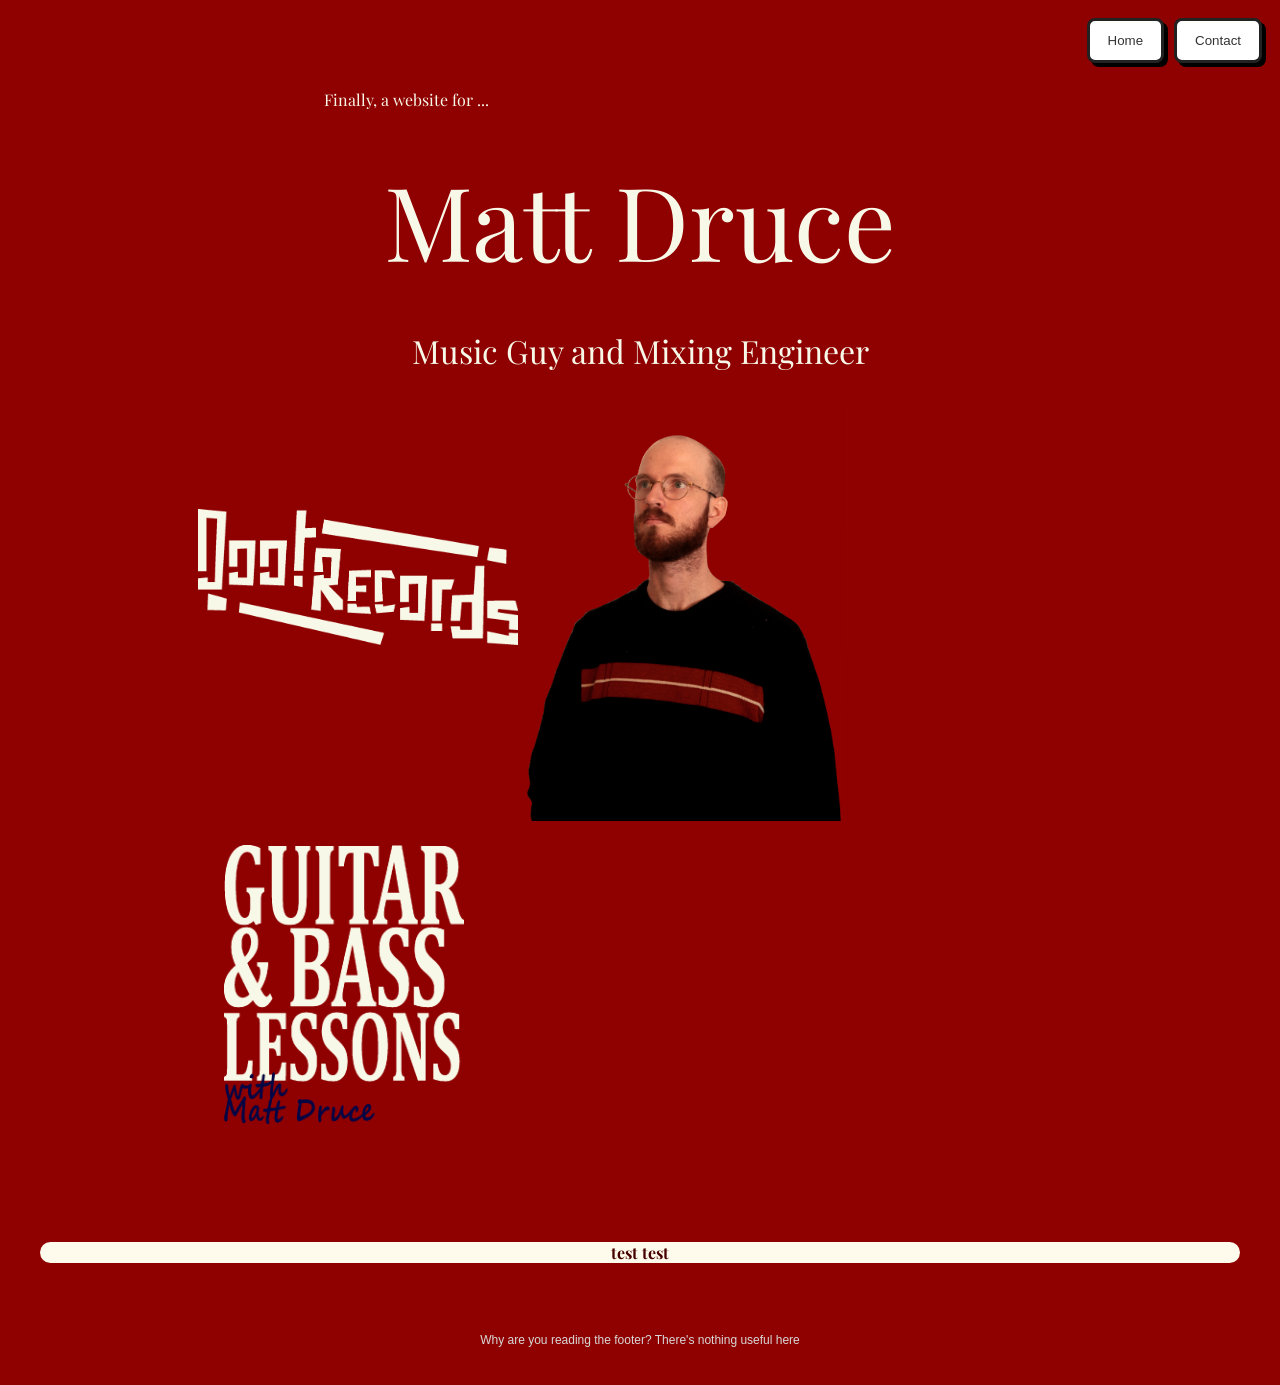
==== index.html @ 236d3b0e "tidying" ====
<!DOCTYPE html>
<html lang="en">
<head>
    <meta charset="UTF-8">
    <meta name="viewport" content="width=device-width, initial-scale=1.0">
    <title>Matt Druce</title>

    <link rel="preconnect" href="https://fonts.googleapis.com">
    <link rel="preconnect" href="https://fonts.gstatic.com" crossorigin>

    <!-- Playfair Display is very close to the font used -->
    <link href="https://fonts.googleapis.com/css2?family=Playfair+Display:wght@400;700&display=swap" rel="stylesheet">

    <link href="css\main.css" rel="stylesheet">
</head>
<body>

<nav>
    <a href=index.html>
        <button>Home</button>
    </a>
    <a href=contact.html><button>Contact</button></a>

</nav>

<main>
<div id="title">
    <p style="text-align: left; Padding-left: 25%">Finally, a website for ...</p>

    <h1>Matt Druce</h1>

    <h2>Music Guy and Mixing Engineer</h2>

</div>

<!-- main container, width = 70% of page, centered -->
<div id="contentBox" style="margin:0px auto; width:70%; display: inline-block">

 <!-- columns divs, float left, no margin so there is no space between column, width=1/3 -->
    <div id="column1" style="float:left; margin:0; width:33%; padding-top: 100px; min-width: fit-content;">
        <a href="https://dootrecords.github.io/dootrecords/">
            <img src="images\DR_dan_logo.png" alt="Doot Records" style="width: clamp(6rem, 32vw, 20rem);">
        </a>
    </div>

    <div id="column2" style="float:left; margin:0;width:33%; min-width: fit-content;">
            <img src="images\matt.png" alt="Matt">
    </div>

    <div id="column3" style="float:left; margin:0;width:33%; padding-top: 10px; padding-bottom:  70px; min-width: fit-content;">
        <a href=GandB.html>
            <img src="images\GandB.png" alt="Guitar and Bass Lessons with Matt Druce" style="width: clamp(6rem, 32vw, 15rem);">
        </a>
    </div>
    

</div>

<div class="roundedbox">
    <p style="color: #460000; font-weight: bold;">test test</p>
</div>


</main>

<footer>
    Why are you reading the footer? There's nothing useful here
</footer>

</body>
</html>
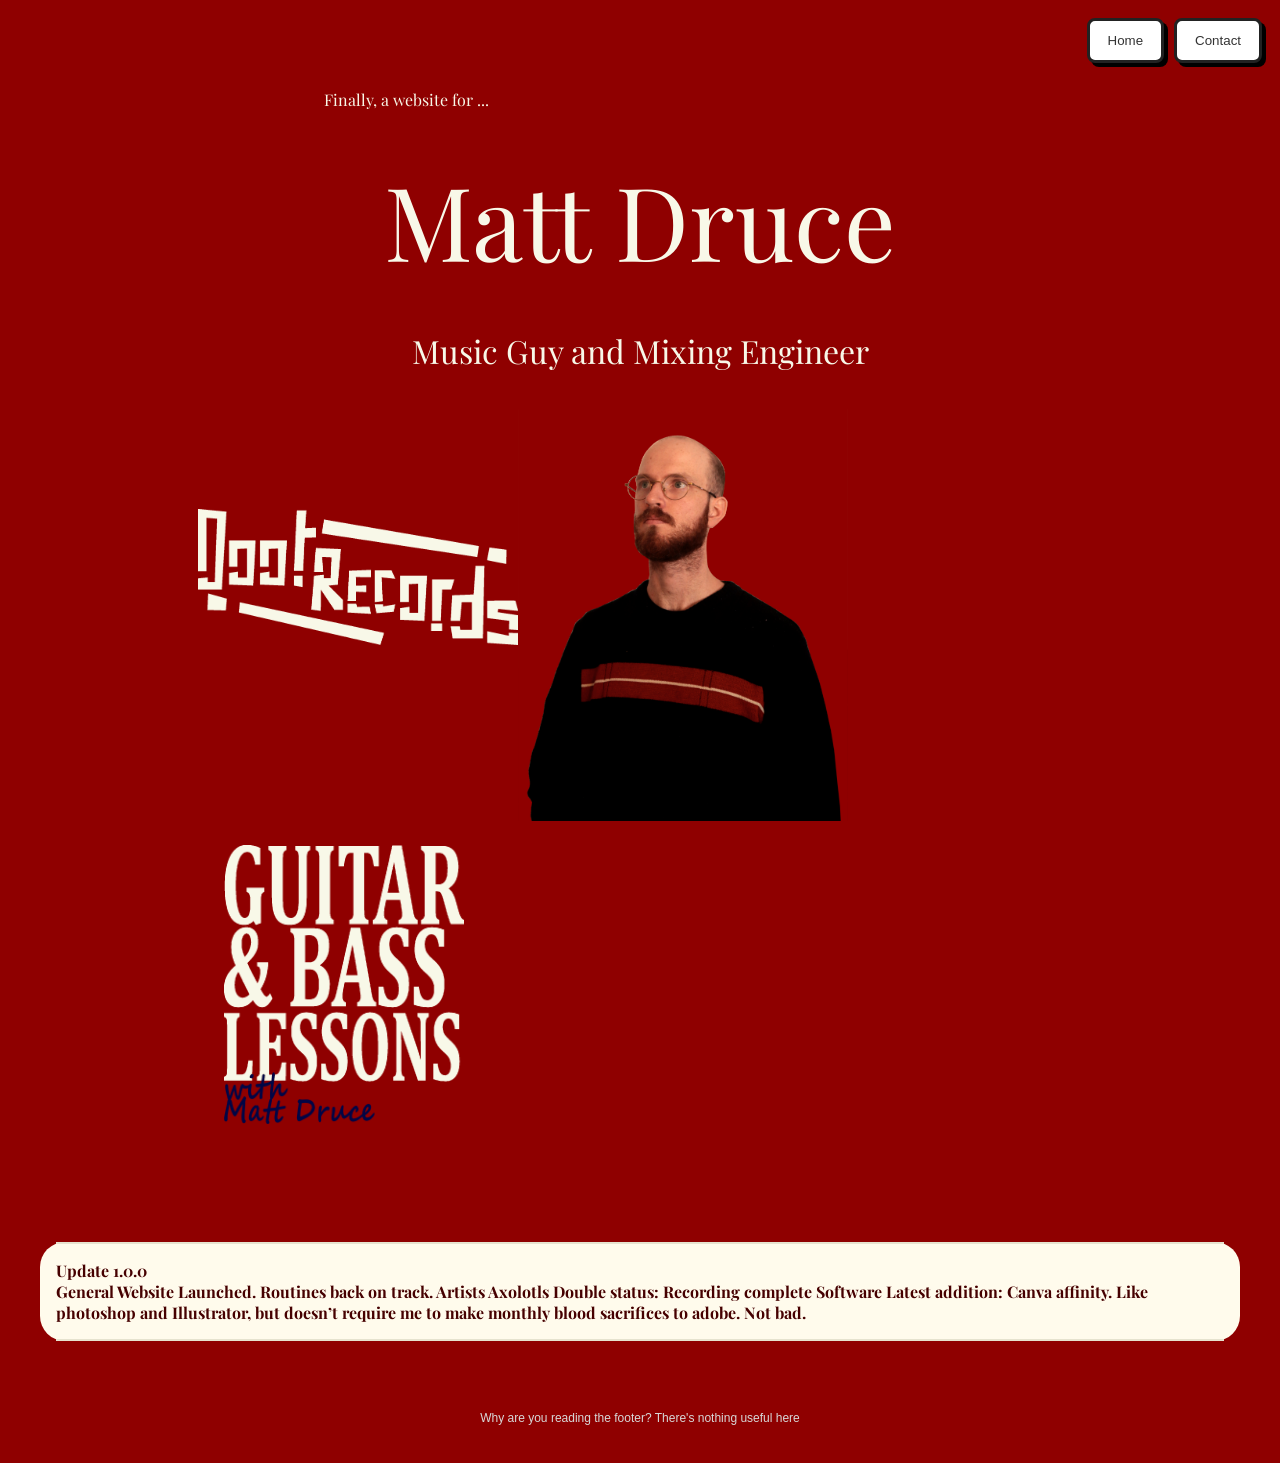
==== commit 1c6cf26a: "Update index.html" ====
--- a/index.html
+++ b/index.html
@@ -57,7 +57,19 @@
 </div>
 
 <div class="roundedbox">
-    <p style="color: #460000; font-weight: bold;">test test</p>
+    <hr>
+    <p style="color: #460000; font-weight: bold; text-align: left;">
+    Update 1.0.0
+    <br>
+        General
+    Website Launched. Routines back on track.
+
+Artists
+   Axolotls Double status: Recording complete
+
+Software
+   Latest addition: Canva affinity. Like photoshop and Illustrator, but doesn’t require me to make monthly blood sacrifices to adobe. Not bad.</p>
+    <hr>
 </div>
 
 
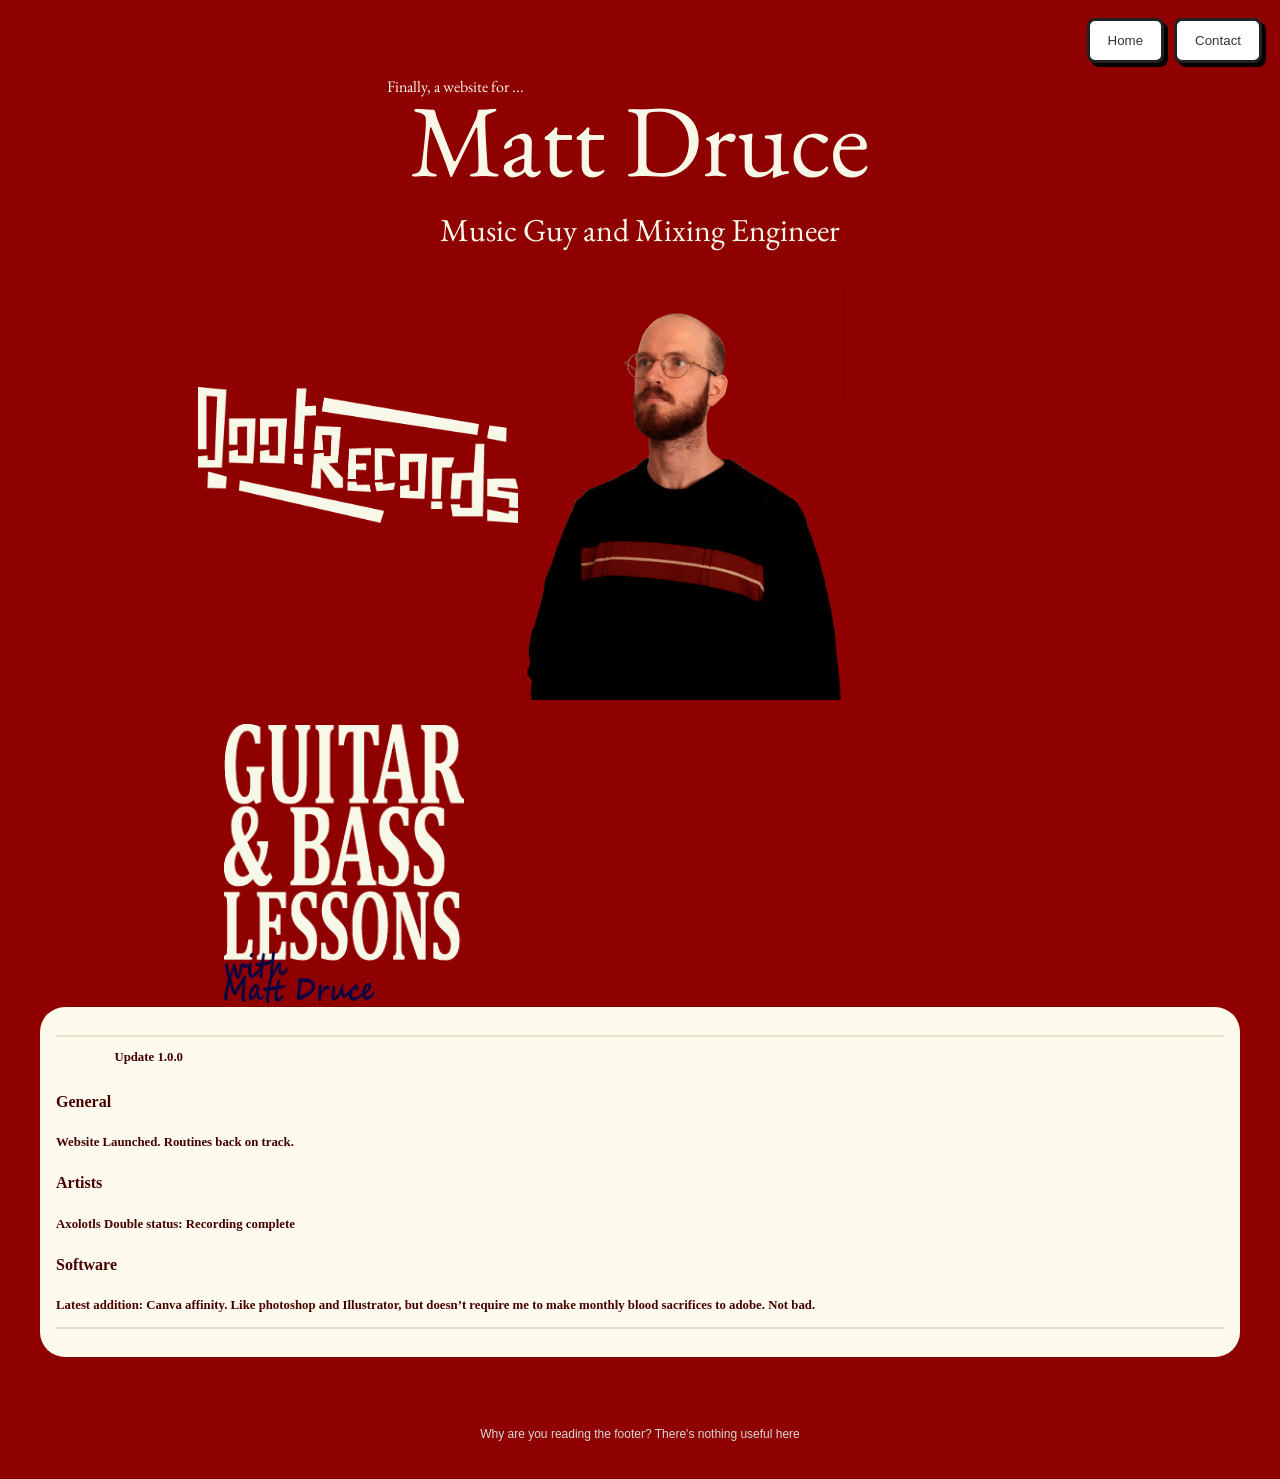
==== commit e0465243: "fixes" ====
--- a/index.html
+++ b/index.html
@@ -7,9 +7,7 @@
 
     <link rel="preconnect" href="https://fonts.googleapis.com">
     <link rel="preconnect" href="https://fonts.gstatic.com" crossorigin>
-
-    <!-- Playfair Display is very close to the font used -->
-    <link href="https://fonts.googleapis.com/css2?family=Playfair+Display:wght@400;700&display=swap" rel="stylesheet">
+    <link href="https://fonts.googleapis.com/css2?family=EB+Garamond:ital,wght@0,400..800;1,400..800&display=swap" rel="stylesheet">
 
     <link href="css\main.css" rel="stylesheet">
 </head>
@@ -25,16 +23,16 @@
 
 <main>
 <div id="title">
-    <p style="text-align: left; Padding-left: 25%">Finally, a website for ...</p>
+    <p style="font-family: 'EB Garamond', serif; text-align: left; padding-left: 30%">Finally, a website for ...</p>
 
-    <h1>Matt Druce</h1>
+    <h1 style="font-family: 'EB Garamond', serif;">Matt Druce</h1>
 
-    <h2>Music Guy and Mixing Engineer</h2>
+    <h2  style="font-family: 'EB Garamond', serif;">Music Guy and Mixing Engineer</h2>
 
 </div>
 
 <!-- main container, width = 70% of page, centered -->
-<div id="contentBox" style="margin:0px auto; width:70%; display: inline-block">
+<div id="contentBox" style="margin:0px auto; width:70%;">
 
  <!-- columns divs, float left, no margin so there is no space between column, width=1/3 -->
     <div id="column1" style="float:left; margin:0; width:33%; padding-top: 100px; min-width: fit-content;">
@@ -47,7 +45,7 @@
             <img src="images\matt.png" alt="Matt">
     </div>
 
-    <div id="column3" style="float:left; margin:0;width:33%; padding-top: 10px; padding-bottom:  70px; min-width: fit-content;">
+    <div id="column3" style="float:left; margin:0;width:33%; padding-top: 10px; min-width: fit-content;">
         <a href=GandB.html>
             <img src="images\GandB.png" alt="Guitar and Bass Lessons with Matt Druce" style="width: clamp(6rem, 32vw, 15rem);">
         </a>
@@ -57,19 +55,37 @@
 </div>
 
 <div class="roundedbox">
+    <br>
     <hr>
-    <p style="color: #460000; font-weight: bold; text-align: left;">
-    Update 1.0.0
+    <p class="update">
+        Update 1.0.0
+    </p>
     <br>
+    <p class="update-heading">
         General
-    Website Launched. Routines back on track.
-
-Artists
-   Axolotls Double status: Recording complete
-
-Software
-   Latest addition: Canva affinity. Like photoshop and Illustrator, but doesn’t require me to make monthly blood sacrifices to adobe. Not bad.</p>
+    </p>
+    <br>
+    <p class="update-info">
+        Website Launched. Routines back on track.
+    </p>
+    <br>
+    <p class="update-heading">
+        Artists
+    </p>
+    <br>
+    <p class="update-info">
+        Axolotls Double status: Recording complete
+    </p>
+    <br>
+    <p class="update-heading">
+        Software
+    </p>
+    <br>
+    <p class="update-info">
+        Latest addition: Canva affinity. Like photoshop and Illustrator, but doesn’t require me to make monthly blood sacrifices to adobe. Not bad.
+    </p>
     <hr>
+    <br>
 </div>
 
 
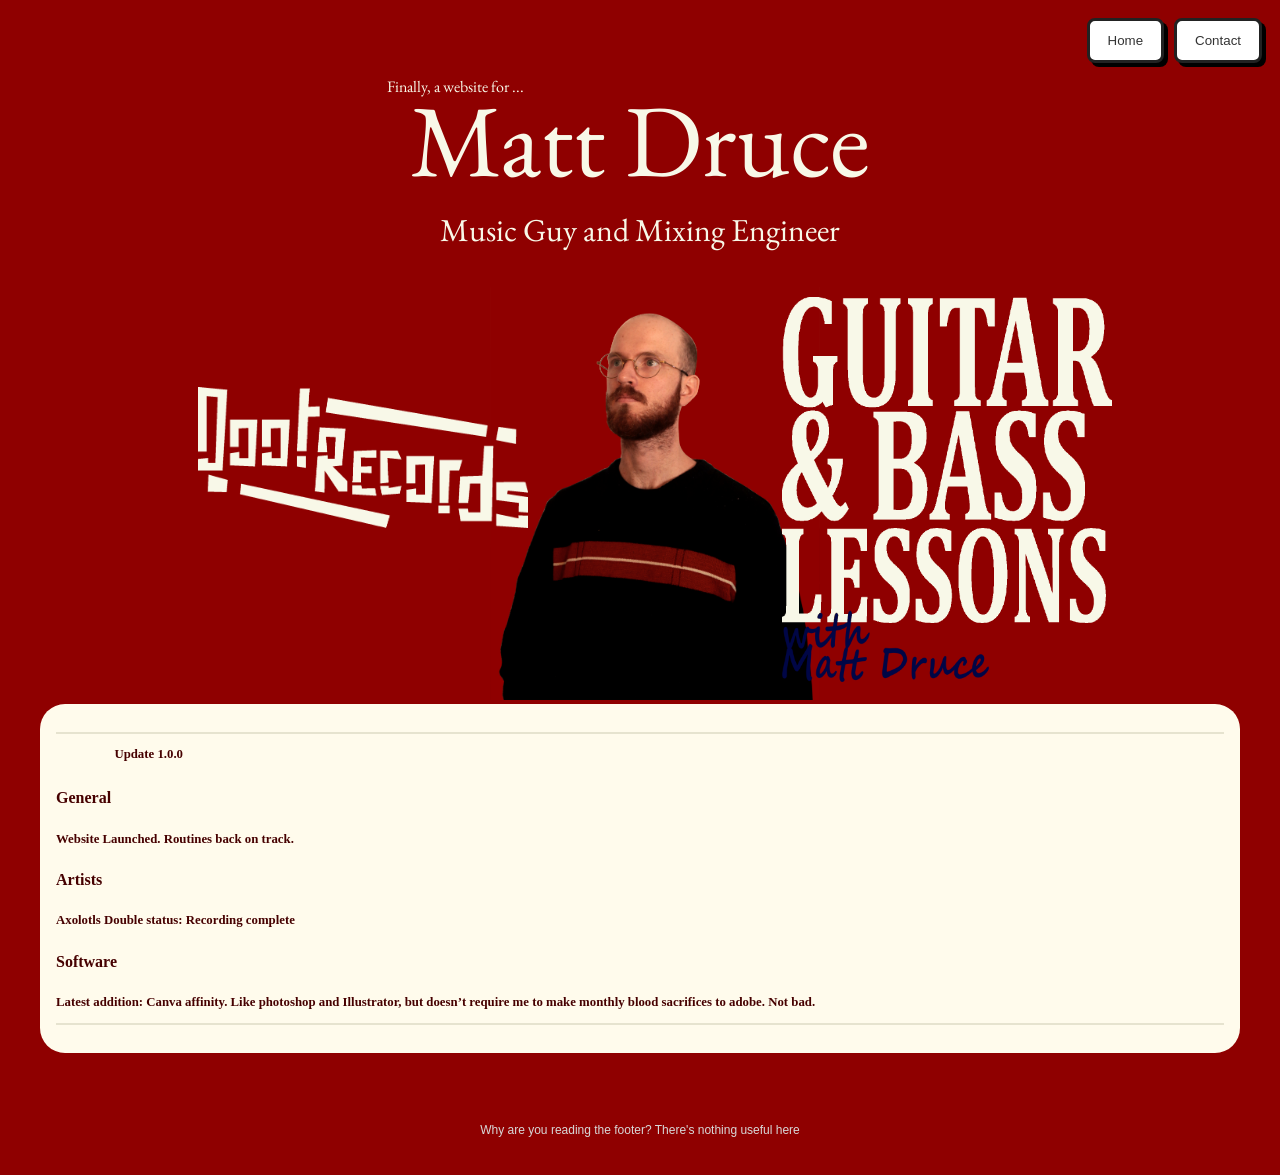
==== commit 997a143b: "mobile" ====
--- a/index.html
+++ b/index.html
@@ -8,6 +8,8 @@
     <link rel="preconnect" href="https://fonts.googleapis.com">
     <link rel="preconnect" href="https://fonts.gstatic.com" crossorigin>
     <link href="https://fonts.googleapis.com/css2?family=EB+Garamond:ital,wght@0,400..800;1,400..800&display=swap" rel="stylesheet">
+    <link rel="icon" type="image/png" href="images\icon.png">
+
 
     <link href="css\main.css" rel="stylesheet">
 </head>
@@ -35,19 +37,19 @@
 <div id="contentBox" style="margin:0px auto; width:70%;">
 
  <!-- columns divs, float left, no margin so there is no space between column, width=1/3 -->
-    <div id="column1" style="float:left; margin:0; width:33%; padding-top: 100px; min-width: fit-content;">
+    <div id="column1" style="float:left; margin:0; width:33%; padding-top: 100px;">
         <a href="https://dootrecords.github.io/dootrecords/">
-            <img src="images\DR_dan_logo.png" alt="Doot Records" style="width: clamp(6rem, 32vw, 20rem);">
+            <img src="images\DR_dan_logo.png" alt="Doot Records">
         </a>
     </div>
 
-    <div id="column2" style="float:left; margin:0;width:33%; min-width: fit-content;">
+    <div id="column2" style="float:left; margin:0;width:33%;">
             <img src="images\matt.png" alt="Matt">
     </div>
 
-    <div id="column3" style="float:left; margin:0;width:33%; padding-top: 10px; min-width: fit-content;">
+    <div id="column3" style="float:left; margin:0;width:33%; padding-top: 10px;">
         <a href=GandB.html>
-            <img src="images\GandB.png" alt="Guitar and Bass Lessons with Matt Druce" style="width: clamp(6rem, 32vw, 15rem);">
+            <img src="images\GandB.png" alt="Guitar and Bass Lessons with Matt Druce" style="height: 50%;">
         </a>
     </div>
     
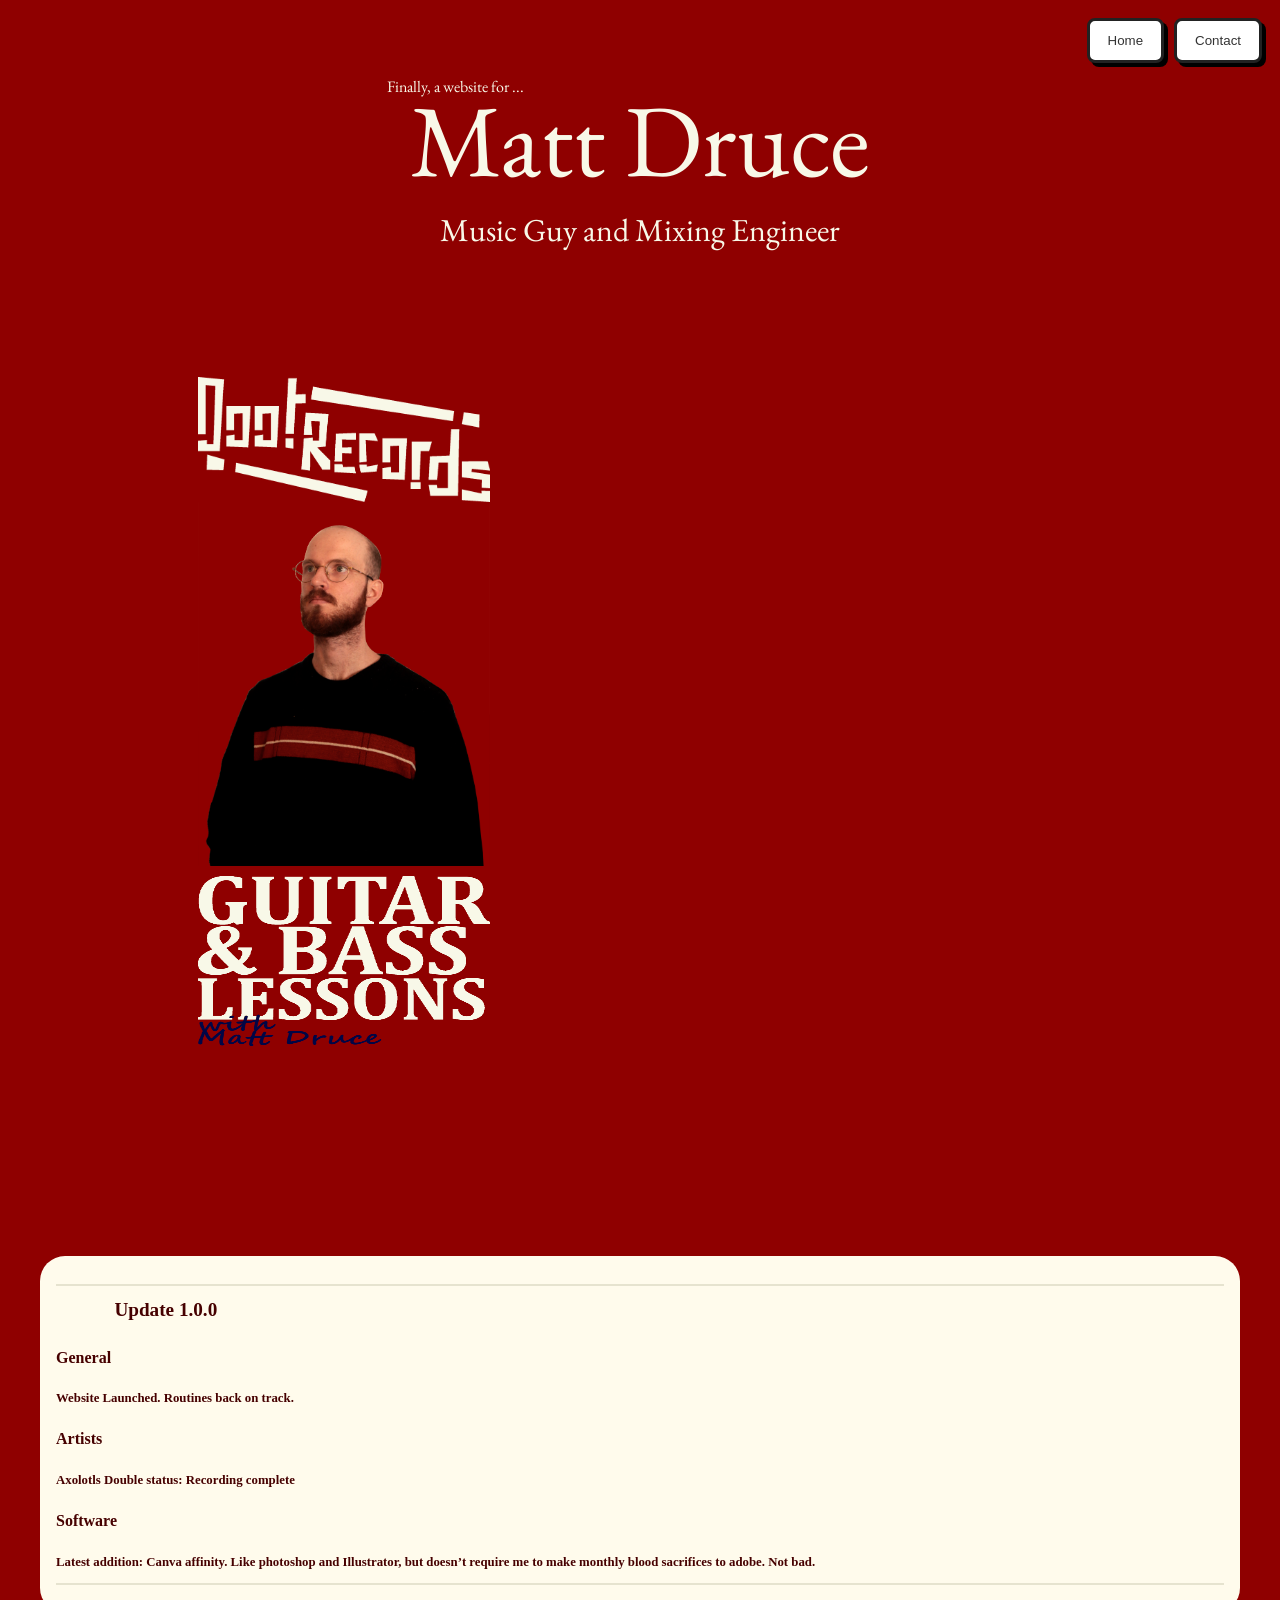
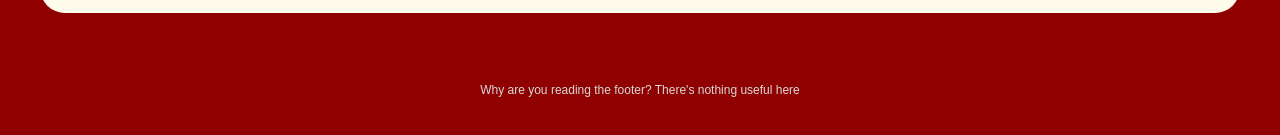
==== commit 8a33563d: "Update index.html" ====
--- a/index.html
+++ b/index.html
@@ -37,17 +37,17 @@
 <div id="contentBox" style="margin:0px auto; width:70%;">
 
  <!-- columns divs, float left, no margin so there is no space between column, width=1/3 -->
-    <div id="column1" style="float:left; margin:0; width:33%; padding-top: 100px;">
+    <div id="column1" style="display: flex; margin:0; width:33%; padding-top: 100px;">
         <a href="https://dootrecords.github.io/dootrecords/">
             <img src="images\DR_dan_logo.png" alt="Doot Records">
         </a>
     </div>
 
-    <div id="column2" style="float:left; margin:0;width:33%;">
+    <div id="column2" style="display: flex; margin:0;width:33%;">
             <img src="images\matt.png" alt="Matt">
     </div>
 
-    <div id="column3" style="float:left; margin:0;width:33%; padding-top: 10px;">
+    <div id="column3" style="display: flex; margin:0;width:33%; padding-top: 10px;">
         <a href=GandB.html>
             <img src="images\GandB.png" alt="Guitar and Bass Lessons with Matt Druce" style="height: 50%;">
         </a>
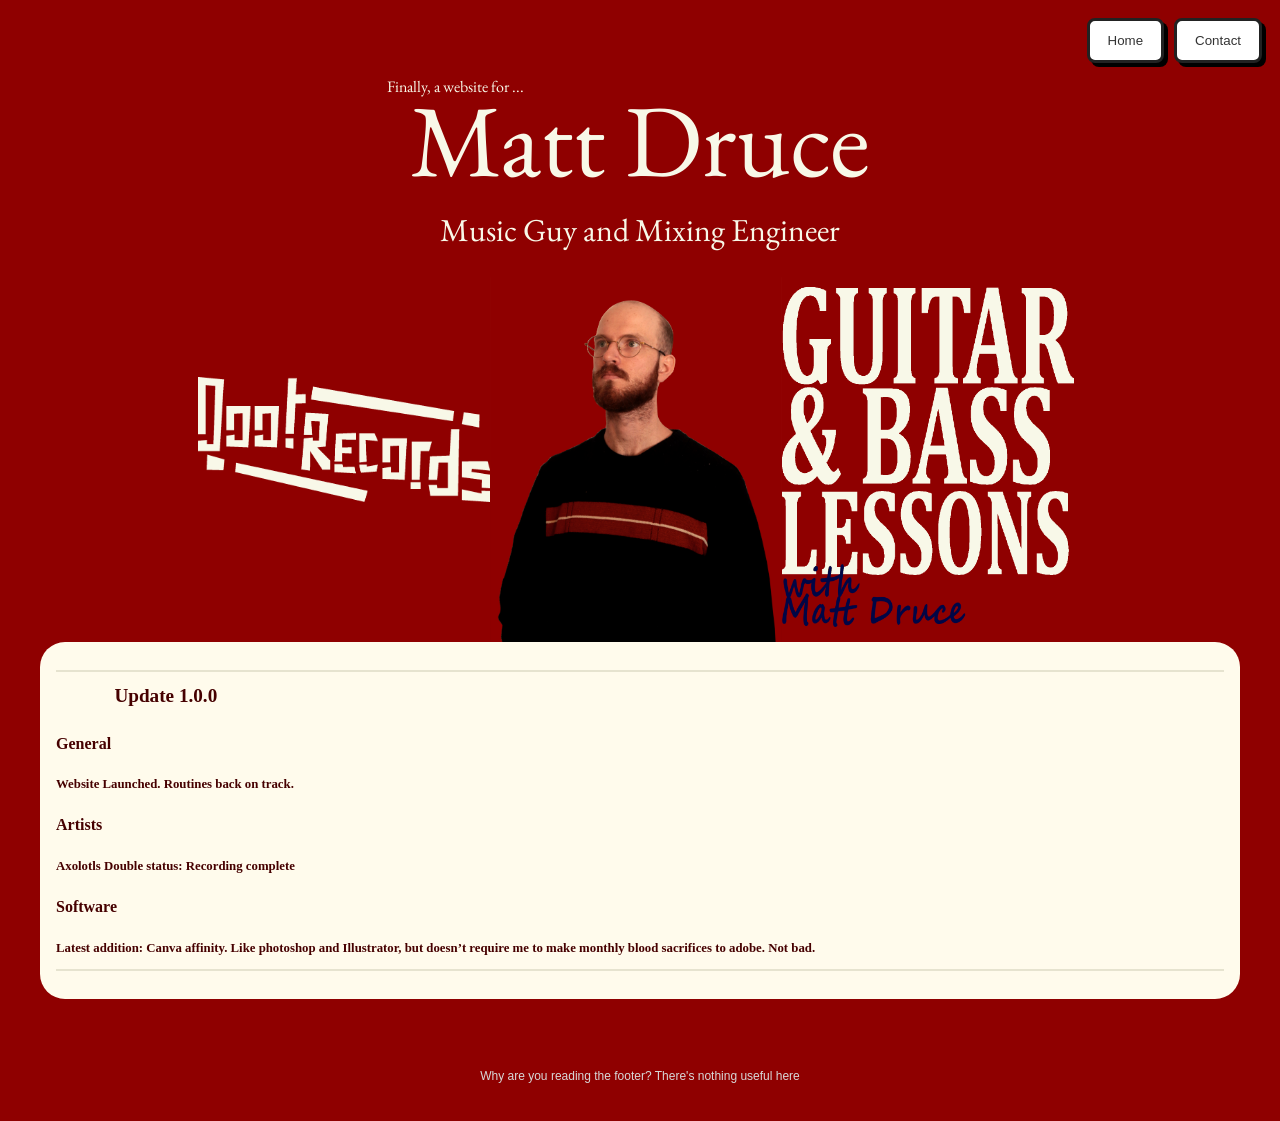
==== commit 5054a97d: "Update index.html" ====
--- a/index.html
+++ b/index.html
@@ -37,17 +37,17 @@
 <div id="contentBox" style="margin:0px auto; width:70%;">
 
  <!-- columns divs, float left, no margin so there is no space between column, width=1/3 -->
-    <div id="column1" style="display: flex; margin:0; width:33%; padding-top: 100px;">
+    <div id="column1" style="float:left; margin:0; width:33%; padding-top: 100px;">
         <a href="https://dootrecords.github.io/dootrecords/">
             <img src="images\DR_dan_logo.png" alt="Doot Records">
         </a>
     </div>
 
-    <div id="column2" style="display: flex; margin:0;width:33%;">
+    <div id="column2" style="float:left; margin:0;width:33%;">
             <img src="images\matt.png" alt="Matt">
     </div>
 
-    <div id="column3" style="display: flex; margin:0;width:33%; padding-top: 10px;">
+    <div id="column3" style="float:left; margin:0;width:33%; padding-top: 10px;">
         <a href=GandB.html>
             <img src="images\GandB.png" alt="Guitar and Bass Lessons with Matt Druce" style="height: 50%;">
         </a>
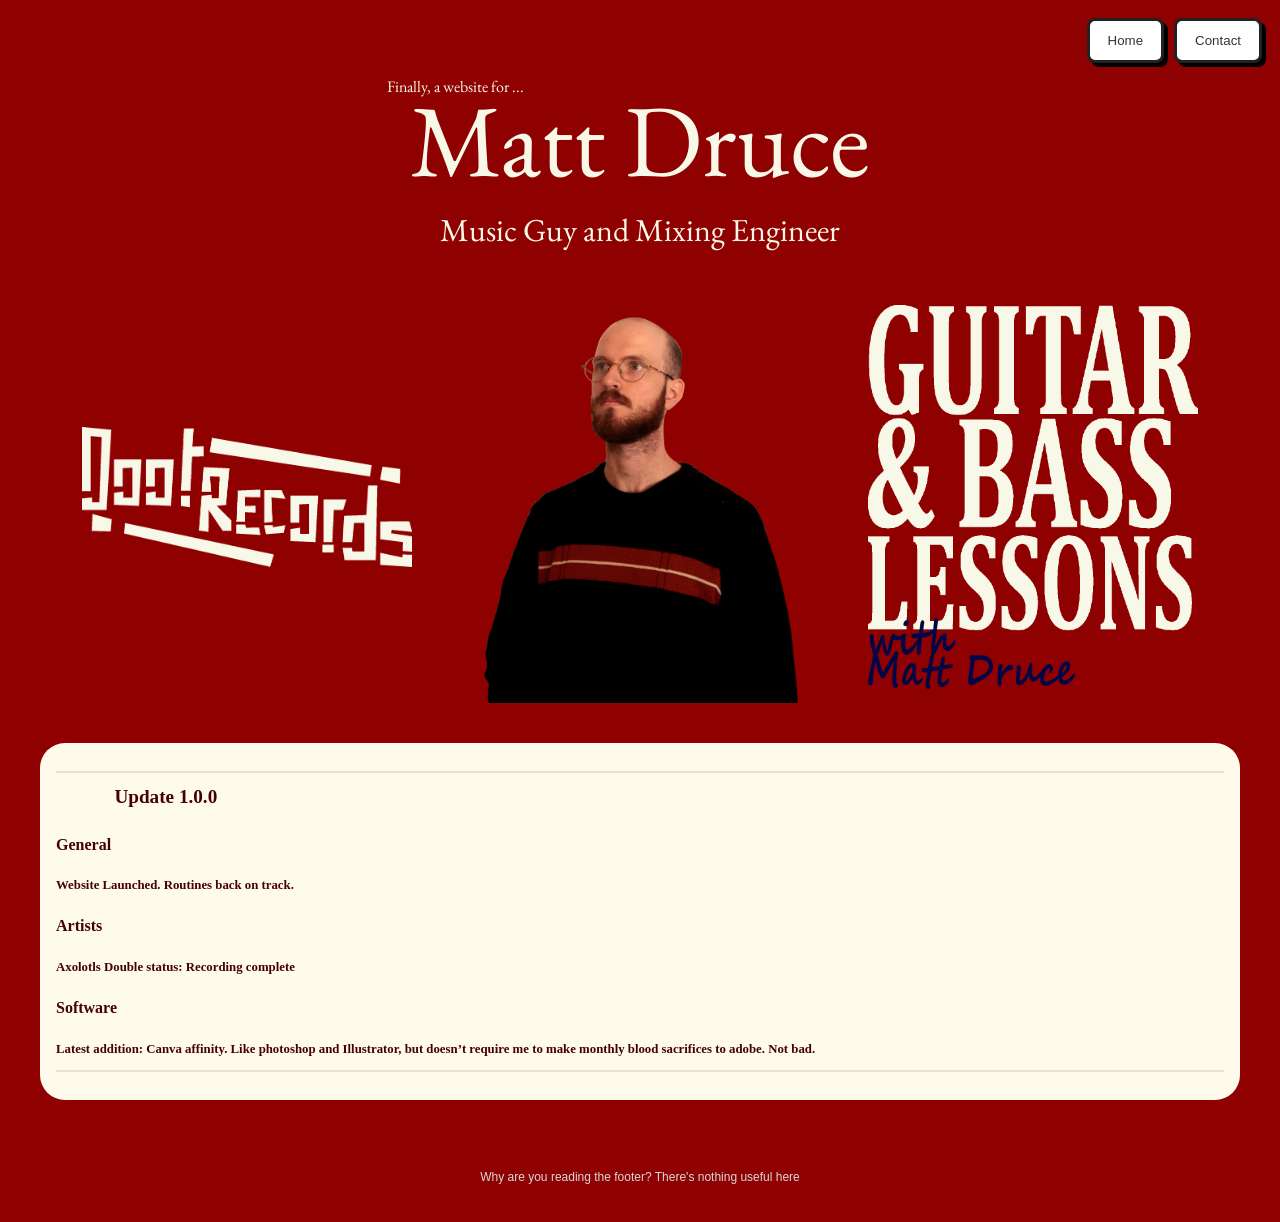
==== commit 1475bfee: "mobile" ====
--- a/index.html
+++ b/index.html
@@ -34,25 +34,23 @@
 </div>
 
 <!-- main container, width = 70% of page, centered -->
-<div id="contentBox" style="margin:0px auto; width:70%;">
+<div id="contentBox">
 
- <!-- columns divs, float left, no margin so there is no space between column, width=1/3 -->
-    <div id="column1" style="float:left; margin:0; width:33%; padding-top: 100px;">
+    <div class="column">
         <a href="https://dootrecords.github.io/dootrecords/">
-            <img src="images\DR_dan_logo.png" alt="Doot Records">
+            <img src="images/DR_dan_logo.png" alt="Doot Records">
         </a>
     </div>
 
-    <div id="column2" style="float:left; margin:0;width:33%;">
-            <img src="images\matt.png" alt="Matt">
+    <div class="column">
+        <img src="images/matt.png" alt="Matt">
     </div>
 
-    <div id="column3" style="float:left; margin:0;width:33%; padding-top: 10px;">
-        <a href=GandB.html>
-            <img src="images\GandB.png" alt="Guitar and Bass Lessons with Matt Druce" style="height: 50%;">
+    <div class="column">
+        <a href="GandB.html">
+            <img src="images/GandB.png" alt="Guitar and Bass Lessons with Matt Druce">
         </a>
     </div>
-    
 
 </div>
 
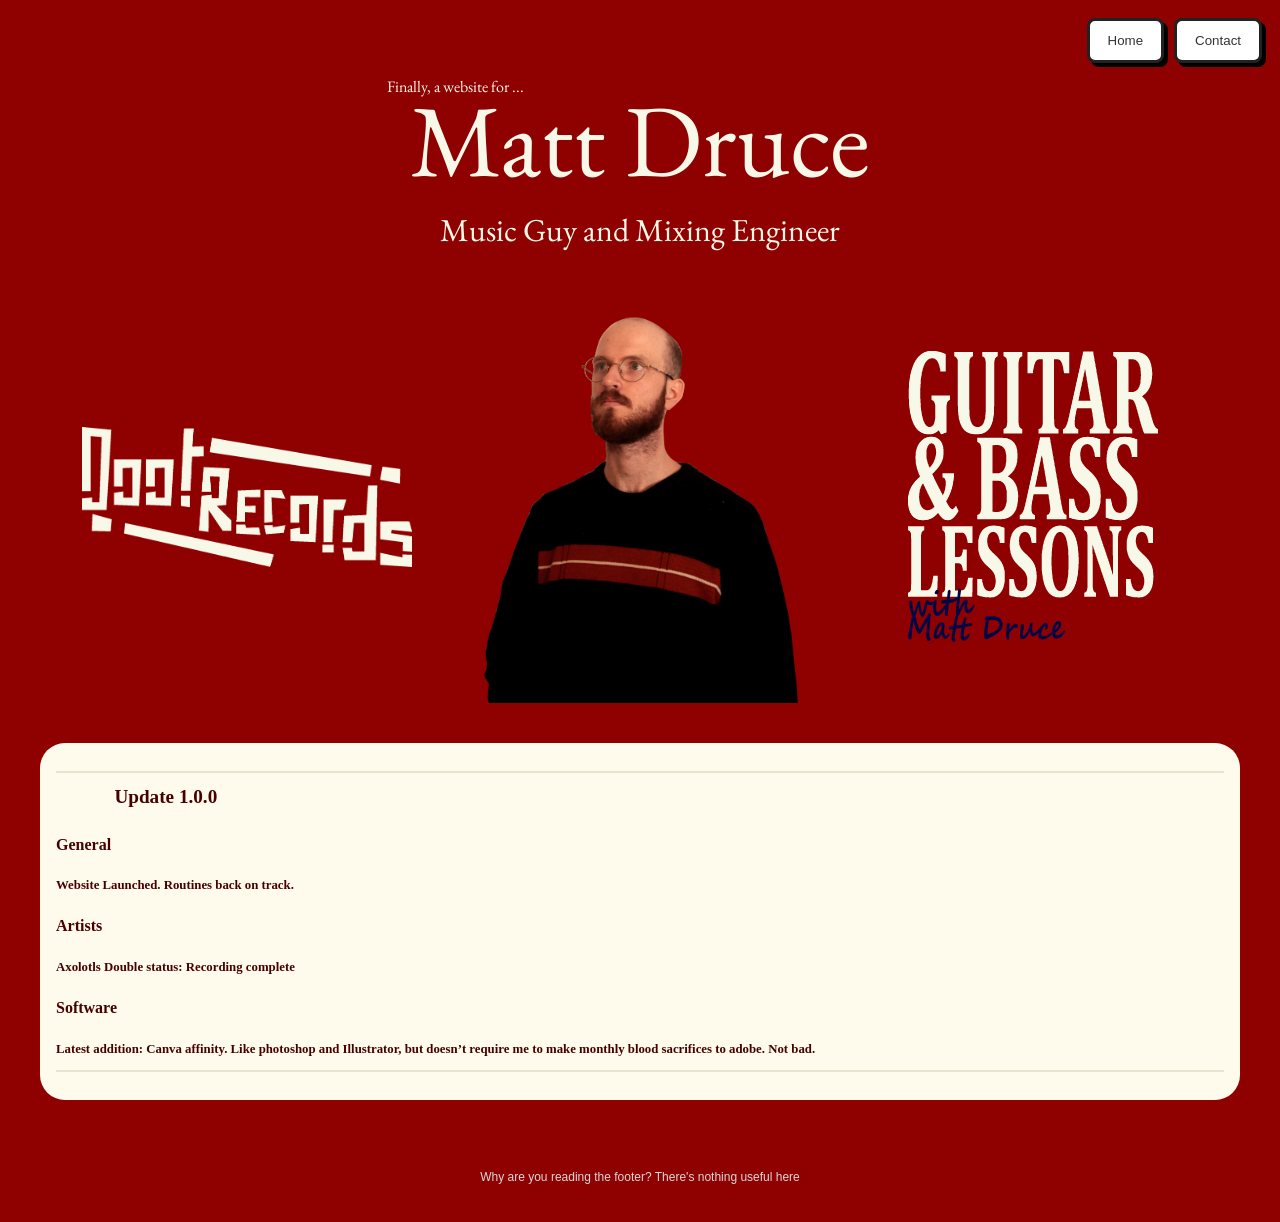
==== commit aa206f35: "mobile" ====
--- a/index.html
+++ b/index.html
@@ -48,7 +48,7 @@
 
     <div class="column">
         <a href="GandB.html">
-            <img src="images/GandB.png" alt="Guitar and Bass Lessons with Matt Druce">
+            <img class="lessons-logo" src="images/GandB.png" alt="Guitar and Bass Lessons with Matt Druce">
         </a>
     </div>
 
